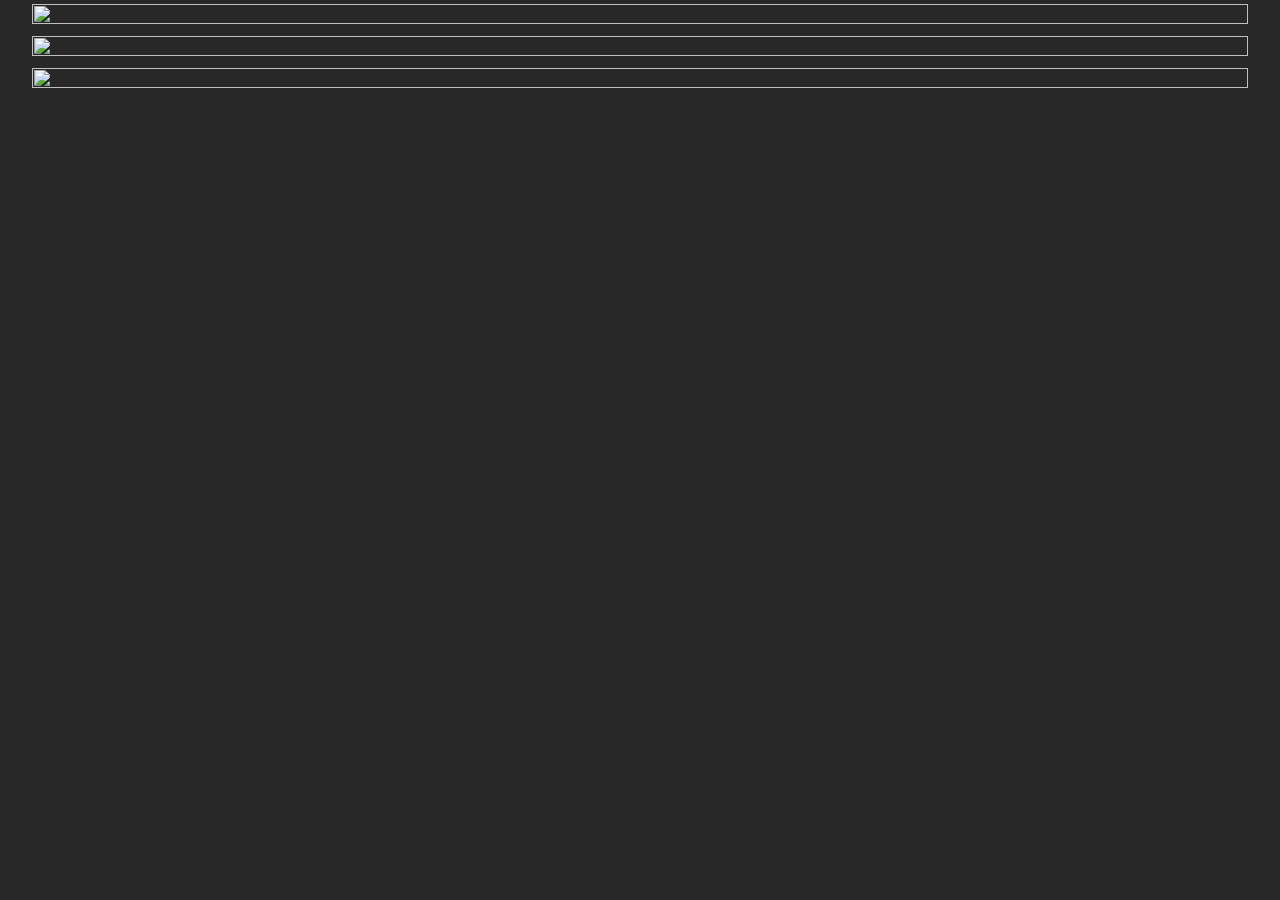
==== cerbeza.html @ 40501e98 "Add files via upload" ====
<!DOCTYPE html>
<html lang="en">
<head>
    <meta charset="UTF-8">
    <meta http-equiv="X-UA-Compatible" content="IE=edge">
    <meta name="viewport" content="width=, initial-scale=1.0">
    <link rel="stylesheet" href="css/estilos.css">

    <title>CERVEZA</title>
</head>
<body id="cervezahtml">
    





    <div class="contenedor_categorias">
        <div class="categoria"  >
            <img src="IMG/cerbeza_precio_1.jpg"  >

        </div>

        <div class="categoria"  >
            <img src="IMG/cerbeza_precio_2.jpg"  >

        </div>

        <div class="categoria"  >
            <img src="IMG/cerbeza_precio_3.jpg"  >

        </div>



    </div>    












</body>
</html>
---- css/estilos.css ----
*{
    margin: 0;
    padding: 0;
    box-sizing: border-box;
}


body{
    width: 100vw;
    text-align: center;
    background-color: #020201;
}

.header{
    width: 100%;
   display: inline-flex;
   justify-content: space-around;
   align-items: center;
   margin-top: 0;
}
.header img{
    width: 100%;
    height: 100%;
}

.contenedor_categorias{

    width: 100%;
    display: flex;
    flex-direction: column;
    align-items: center;
    flex-wrap: nowrap;
}

.categoria{

    width:95%;
    margin-top: 4px;
    margin-bottom: 4PX;
}


.categoria img{
    width: 100%;
    height: 100%;
}

#cervezahtml{
    background-color: #282828;
}
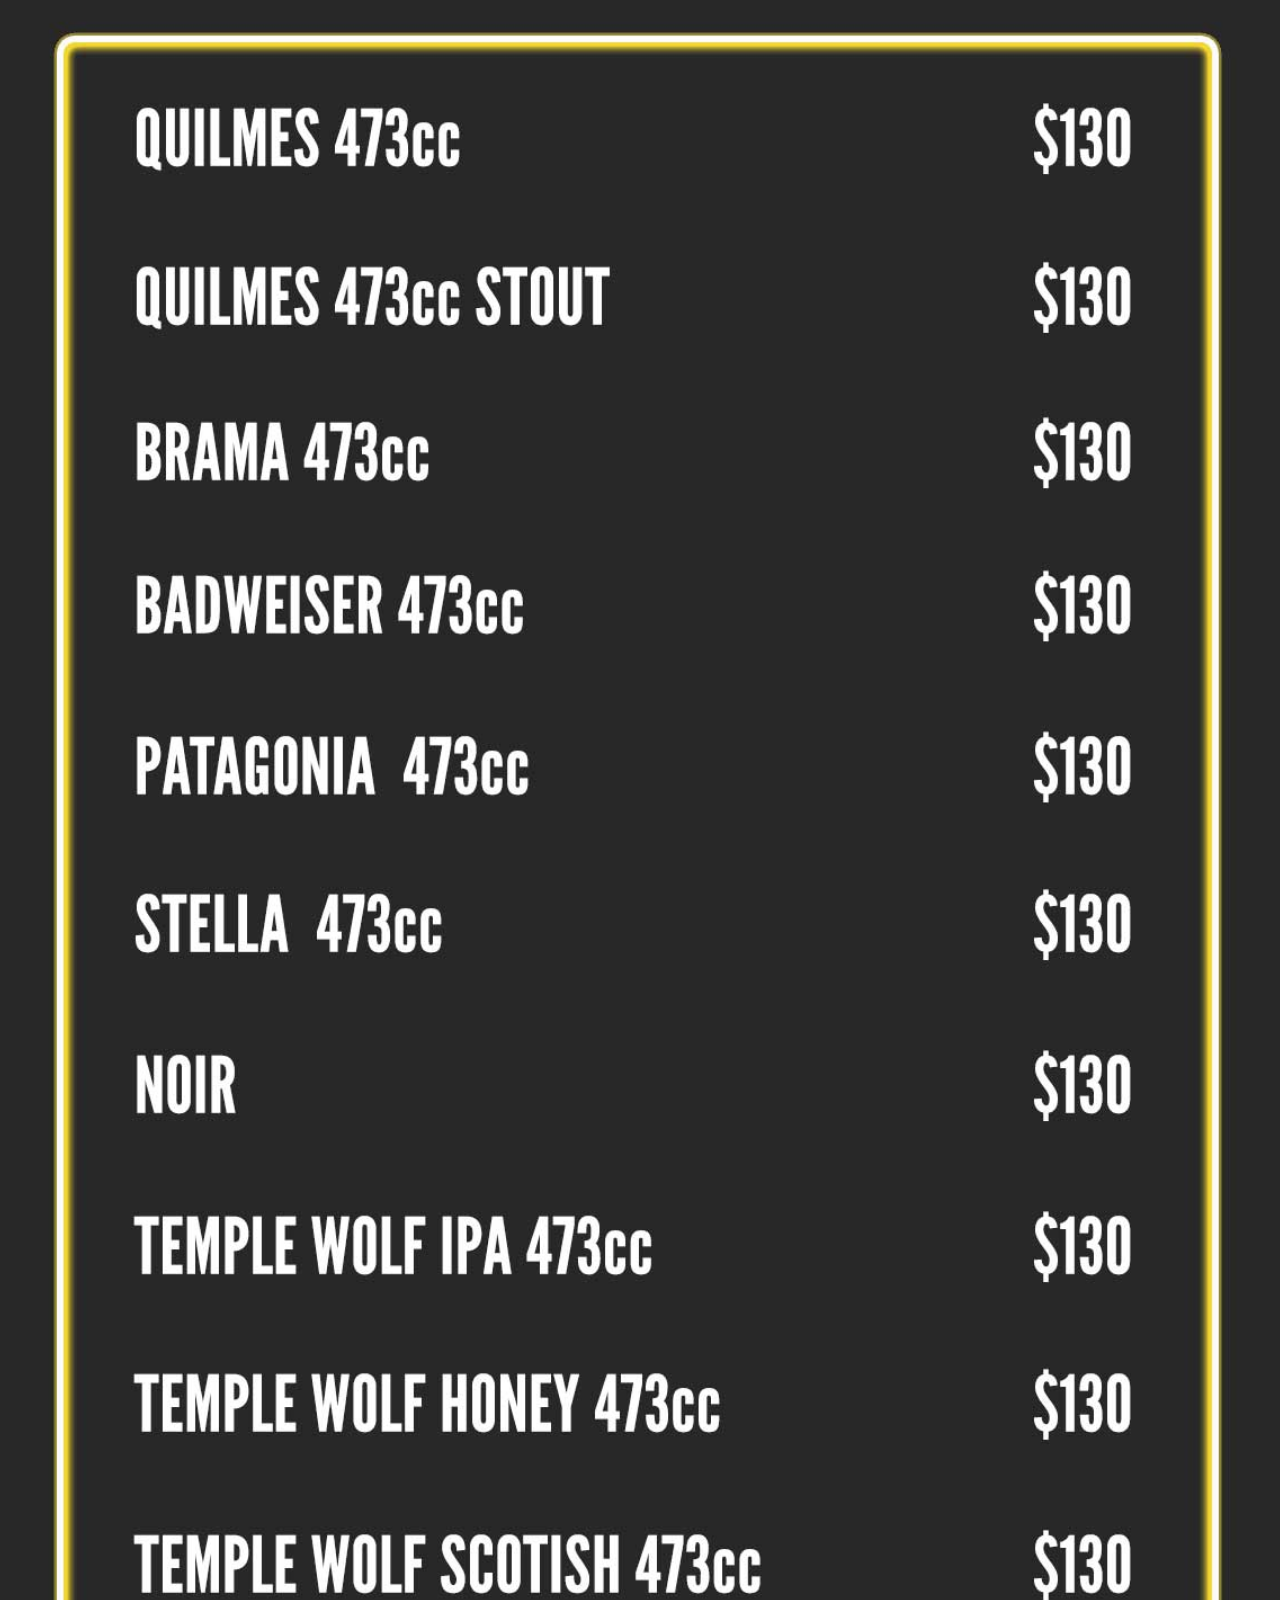
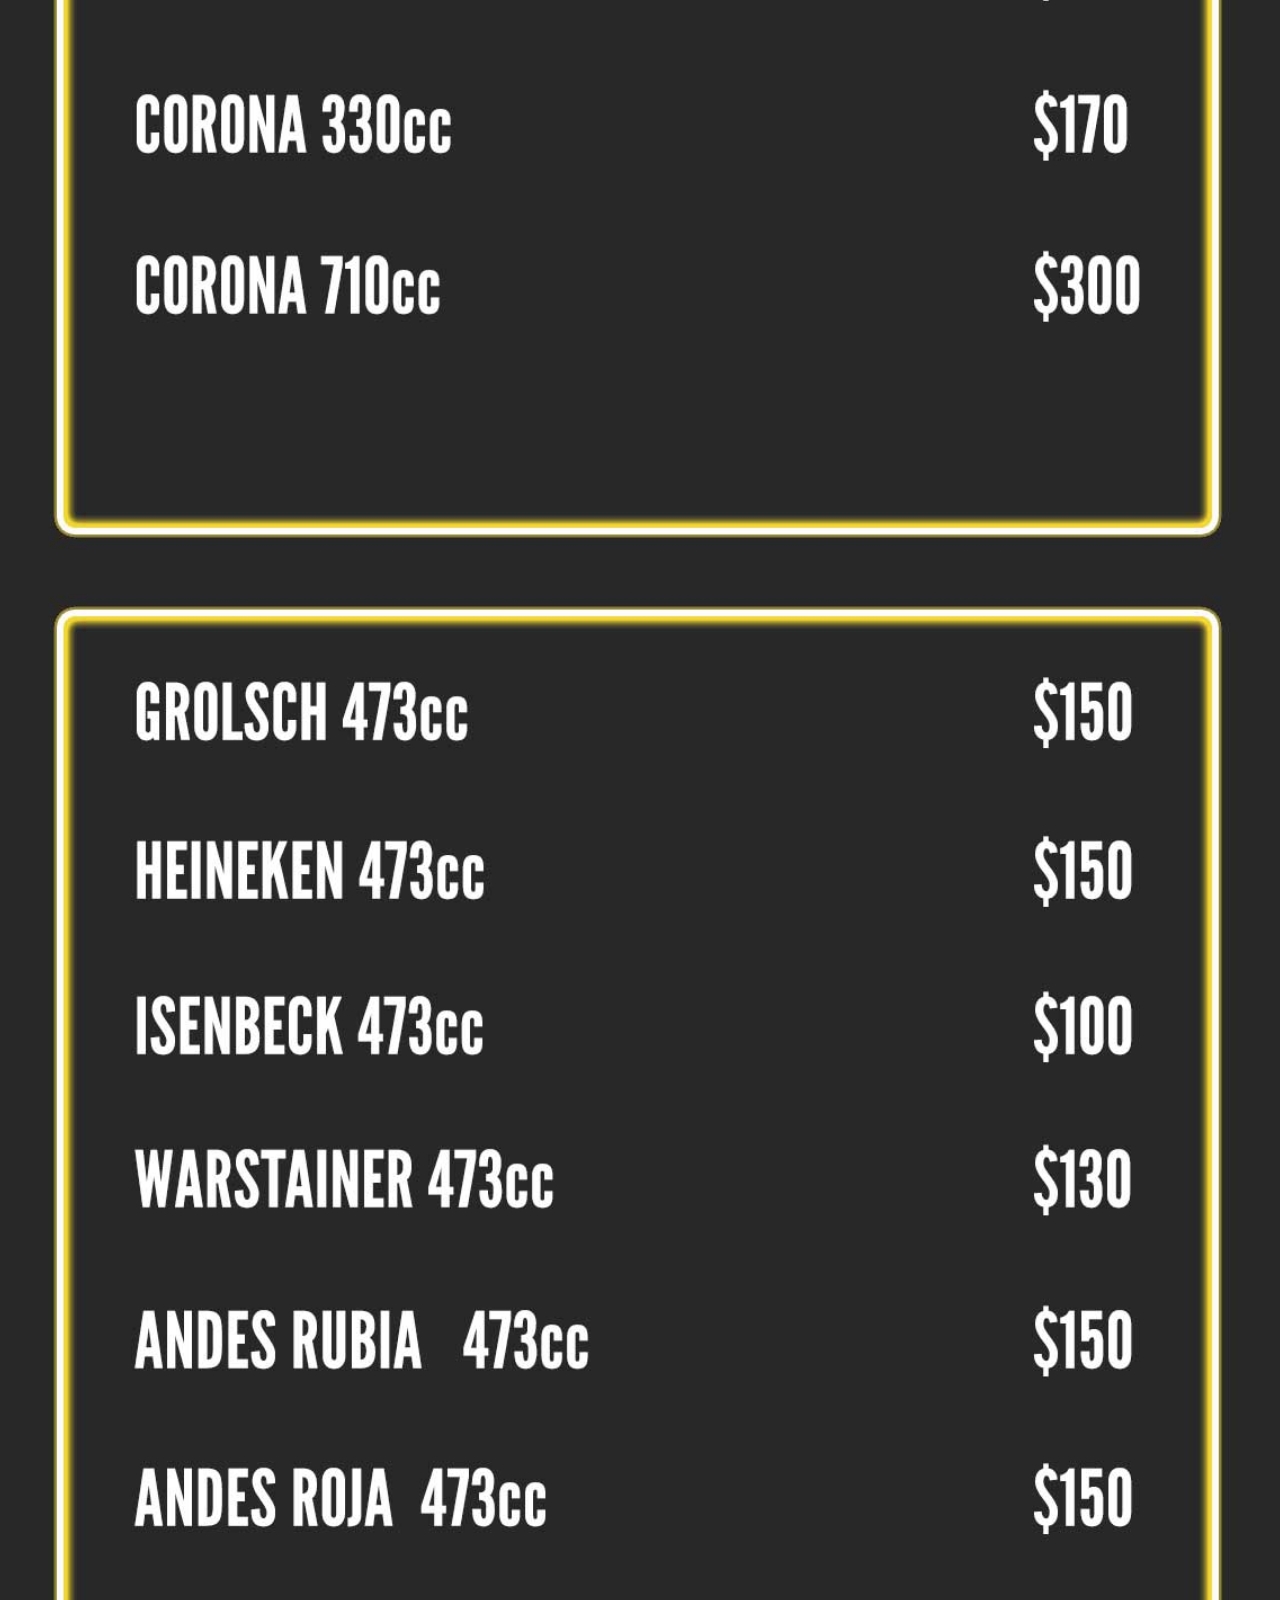
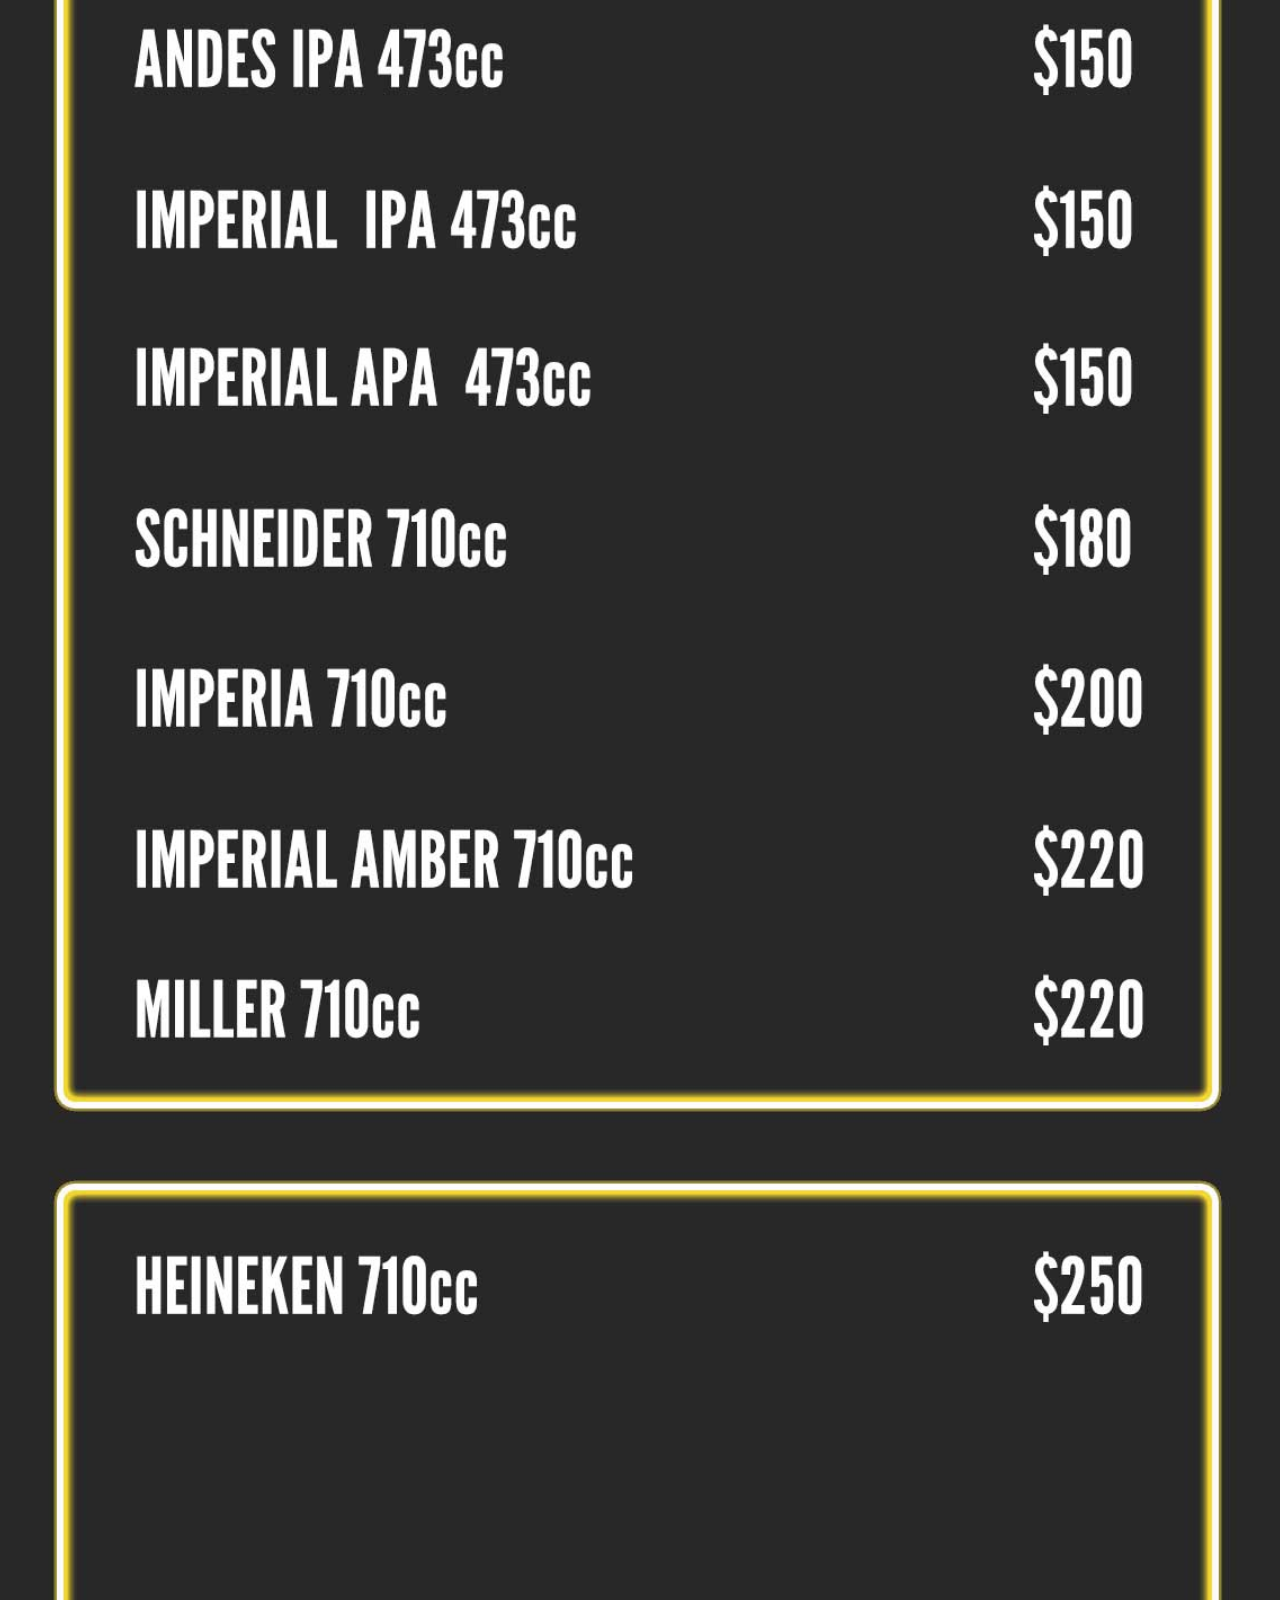
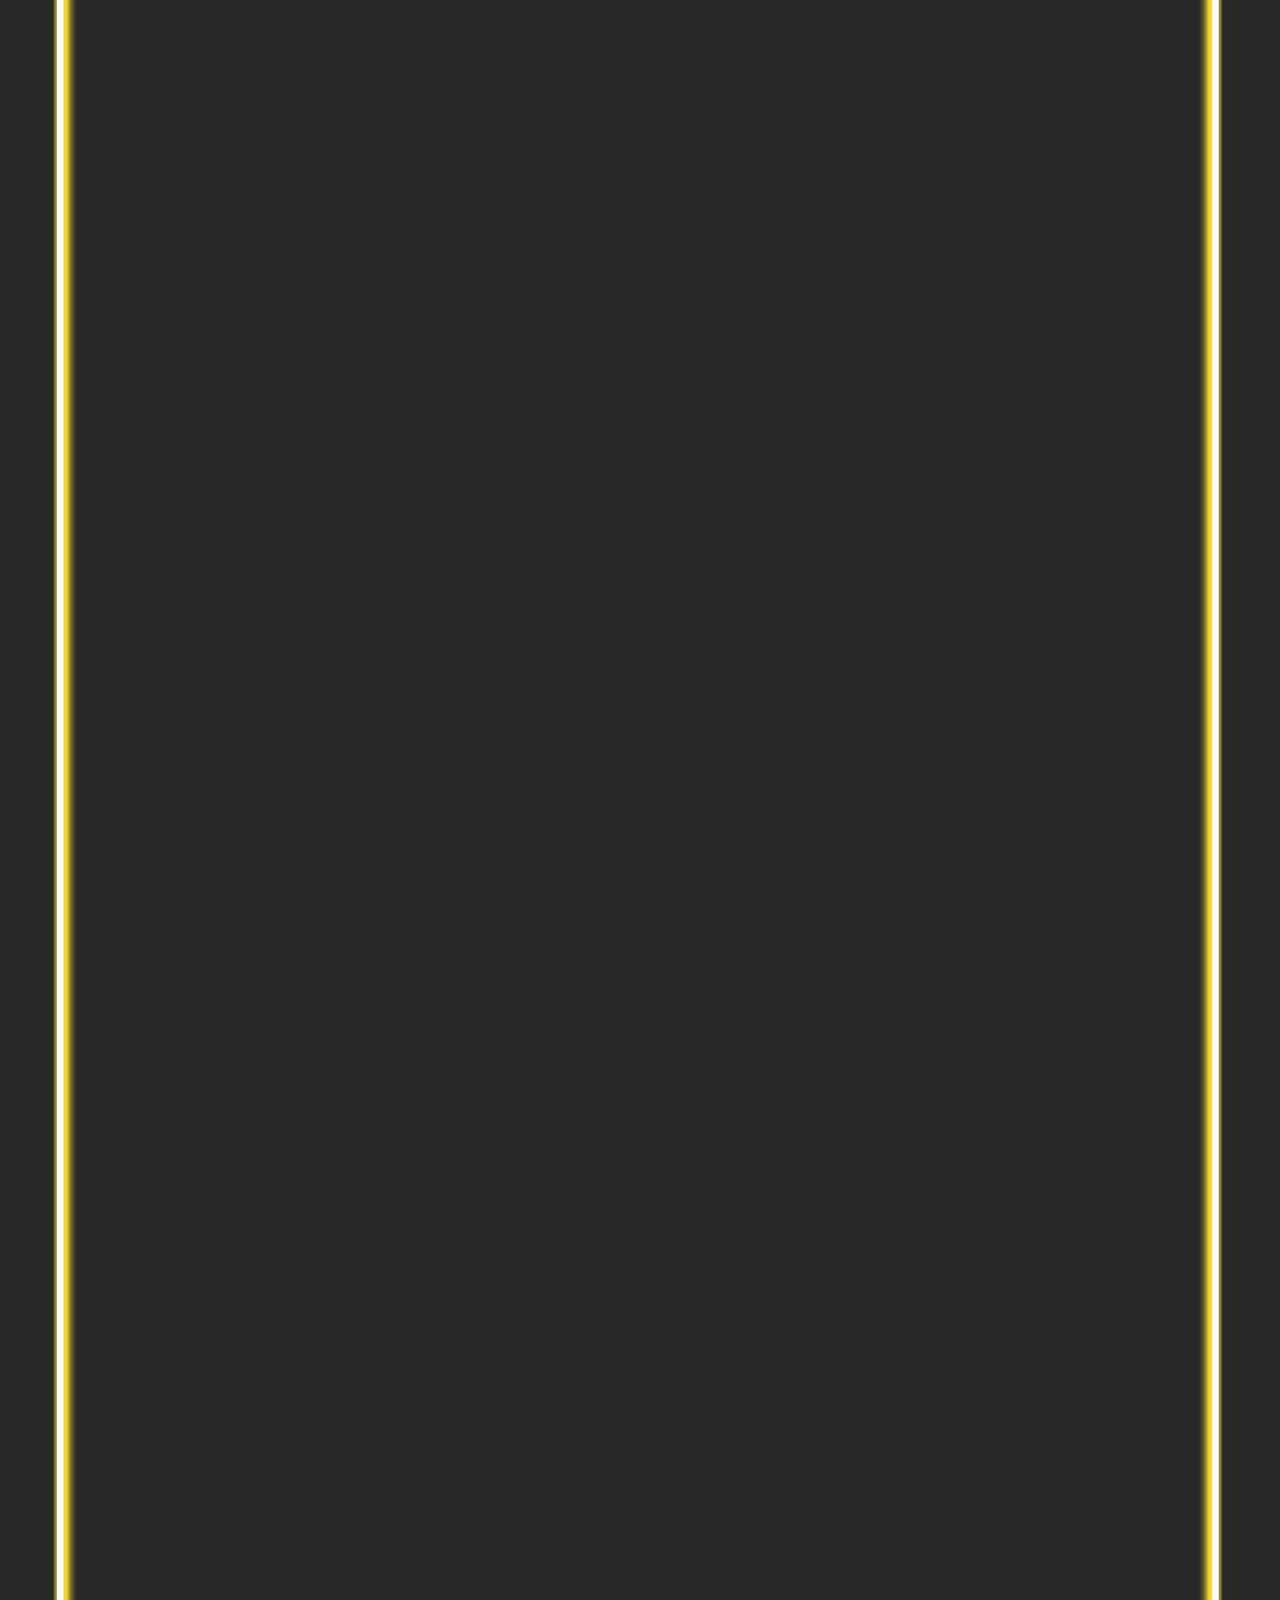
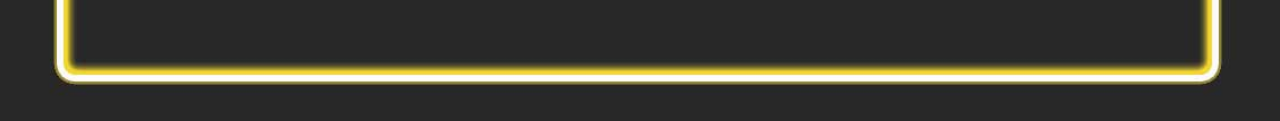
==== commit da1bb686: "Add files via upload" ====
--- a/cerbeza.html
+++ b/cerbeza.html
@@ -3,7 +3,7 @@
 <head>
     <meta charset="UTF-8">
     <meta http-equiv="X-UA-Compatible" content="IE=edge">
-    <meta name="viewport" content="width=, initial-scale=1.0">
+    <meta name="viewport" content="width=device-width, user-scalable=no">
     <link rel="stylesheet" href="css/estilos.css">
 
     <title>CERVEZA</title>
@@ -17,17 +17,17 @@
 
     <div class="contenedor_categorias">
         <div class="categoria"  >
-            <img src="IMG/cerbeza_precio_1.jpg"  >
+            <img src="img/cerbeza_precio_1.jpg"  >
 
         </div>
 
         <div class="categoria"  >
-            <img src="IMG/cerbeza_precio_2.jpg"  >
+            <img src="img/cerbeza_precio_2.jpg"  >
 
         </div>
 
         <div class="categoria"  >
-            <img src="IMG/cerbeza_precio_3.jpg"  >
+            <img src="img/cerbeza_precio_3.jpg"  >
 
         </div>
 
